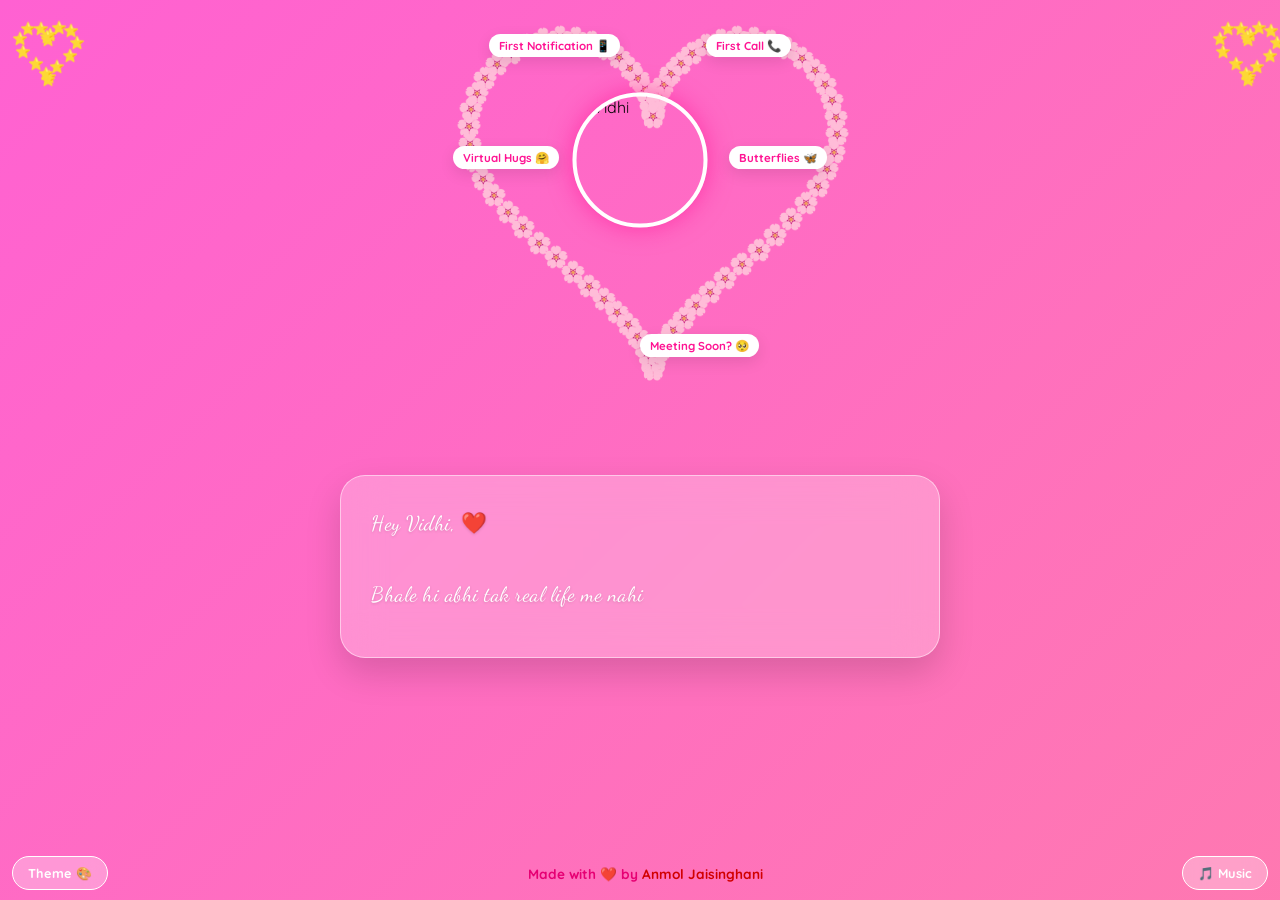
==== Final.html @ 9f500718 "Add new love-themed UI, animations, music, and theme synchronization across pages." ====
<!DOCTYPE html>
<html lang="en">
<head>
<meta charset="UTF-8">
<meta name="viewport" content="width=device-width, initial-scale=1.0, maximum-scale=1.0, user-scalable=no">
<title>My Heart Belongs to You 💖</title>
<style>
@import url('https://fonts.googleapis.com/css2?family=Dancing+Script:wght@700&family=Quicksand:wght@400;600;700&display=swap');

* {
    margin: 0;
    padding: 0;
    box-sizing: border-box;
    font-family: 'Quicksand', sans-serif;
    user-select: none;
    -webkit-tap-highlight-color: transparent;
}

body {
    width: 100vw;
    height: 100vh;
    overflow: hidden;
    background: linear-gradient(135deg, #FF61D2, #FE9090, #FFB8D1); 
    display: flex;
    flex-direction: column;
    align-items: center;
    justify-content: flex-start; 
    transition: background 0.6s ease;
}

/* Yellow Corner Hearts */
.corner-hearts {
    position: absolute;
    width: 60px;
    height: 60px;
    z-index: 10;
    animation: floatGlow 3s infinite ease-in-out;
}
#tl-heart { top: 10px; left: 10px; }
#tr-heart { top: 10px; right: 10px; }

/* Main Heart Area - SIZE INCREASED */
#heart-stage {
    position: relative;
    width: 360px; 
    height: 340px; 
    display: flex;
    justify-content: center;
    align-items: center;
    z-index: 50;
    margin-top: 10px; 
    flex-shrink: 0;
}

/* Centered Image - EXACTLY IN THE HEART CENTER */
.center-photo {
    position: absolute;
    top: 44%; /* Shifted up slightly to match the mathematical heart center */
    left: 50%;
    transform: translate(-50%, -50%);
    width: 135px; /* Slightly bigger to match bigger heart */
    height: 135px;
    border-radius: 50%;
    border: 4.5px solid #fff;
    box-shadow: 0 0 25px rgba(255, 20, 147, 0.6);
    overflow: hidden;
    z-index: 100;
    animation: pulseImg 2s infinite ease-in-out;
}
.center-photo img {
    width: 100%;
    height: 100%;
    object-fit: cover;
}

/* Glass Letter Box - CENTERED WITH MORE SPACING */
.letter-box {
    position: relative;
    margin-top: 125px; /* Pushes away from heart */
    margin-bottom: 50px; /* Pushes away from bottom nav */
    width: 92%; 
    max-width: 600px; 
    height: auto;
    max-height: 45vh; /* Prevents it from touching the heart */
    background: rgba(255, 255, 255, 0.25);
    backdrop-filter: blur(20px);
    -webkit-backdrop-filter: blur(20px);
    border-radius: 25px;
    padding: 30px; /* INCREASED PADDING for more space */
    border: 1.5px solid rgba(255, 255, 255, 0.5);
    box-shadow: 0 15px 35px rgba(0, 0, 0, 0.15);
    z-index: 60;
    overflow-y: auto; 
    display: flex;
    flex-direction: column;
    animation: slideUp 1s ease-out;
}

.letter-box::-webkit-scrollbar {
    display: none;
}

#typewriter-text {
    font-family: 'Dancing Script', cursive;
    color: #fff;
    font-size: 1.3rem; 
    line-height: 1.7; /* ADDED SPACING BETWEEN LINES */
    letter-spacing: 0.5px; /* ADDED SPACING BETWEEN LETTERS */
    text-shadow: 0 1px 3px rgba(0,0,0,0.15);
}

/* SIGNATURE RIGHT ALIGNED */
#signature-text {
    font-family: 'Dancing Script', cursive;
    color: #fff;
    font-size: 1.3rem; 
    line-height: 1.7;
    text-align: right; 
    margin-top: 15px;
}

/* Bottom Nav - One Line */
.bottom-nav {
    position: fixed;
    bottom: 10px; 
    width: 100%;
    display: flex;
    justify-content: space-between;
    align-items: center;
    padding: 0 12px;
    z-index: 1000;
}

.action-btn {
    background: rgba(255, 255, 255, 0.3);
    border: 1.5px solid #fff;
    color: #fff;
    padding: 8px 15px;
    border-radius: 20px;
    font-size: 0.8rem;
    font-weight: 800;
    cursor: pointer;
    backdrop-filter: blur(10px);
    white-space: nowrap;
    transition: 0.3s;
}
.action-btn:active { transform: scale(0.95); }

.author-link {
    text-decoration: none;
    font-size: 0.85rem;
    font-weight: 800;
    color: #E60073;
    padding: 0 5px;
    white-space: nowrap;
}
.author-link span {
    color: #D10000;
    font-weight: 900;
}

.flower-point { position: absolute; font-size: 1.3rem; pointer-events: none; }
.star-point { position: absolute; font-size: 0.8rem; color: #FFD700; pointer-events: none; }

/* Fixed Labels Exact Match to Screenshot */
.heart-label {
    position: absolute;
    background: #fff;
    color: #FF1493;
    padding: 4px 10px;
    border-radius: 12px;
    font-size: 0.72rem;
    font-weight: 800;
    box-shadow: 0 5px 15px rgba(0,0,0,0.1);
    z-index: 200;
    white-space: nowrap;
    opacity: 0;
    animation: popIn 0.5s ease forwards;
}

/* Adjusted label positions for bigger heart */
.pos-1 { top: 7%; left: 8%; animation-delay: 1.5s; }
.pos-2 { top: 7%; right: 8%; animation-delay: 1.8s; }
.pos-3 { top: 40%; left: -2%; animation-delay: 2.1s; }
.pos-4 { top: 40%; right: -2%; animation-delay: 2.4s; }
.pos-5 { bottom: -2%; left: 50%; transform: translateX(-50%); animation-delay: 2.7s; }

/* Animations */
@keyframes pulseImg { 0%, 100% {transform: translate(-50%, -50%) scale(1);} 50% {transform: translate(-50%, -50%) scale(1.05);} }
@keyframes slideUp { from {transform: translateY(30px); opacity: 0;} to {transform: translateY(0); opacity: 1;} }
@keyframes floatGlow { 0%, 100% {transform: translateY(0); filter: drop-shadow(0 0 5px #FFD700);} 50% {transform: translateY(-8px); filter: drop-shadow(0 0 15px #FFD700);} }
@keyframes popIn { from {transform: scale(0.5); opacity: 0;} to {transform: scale(1) translateX(0); opacity: 1;} }

@media (max-width: 400px) {
    #heart-stage { transform: scale(0.85); margin-top: 0; }
    .letter-box { max-height: 50vh; padding: 20px; width: 96%; }
    #typewriter-text, #signature-text { font-size: 1.15rem; }
}
</style>
</head>
<body>

    <script src="assets/js/script.js"></script>

    <div id="tl-heart" class="corner-hearts"></div>
    <div id="tr-heart" class="corner-hearts"></div>

    <div id="heart-stage">
        <div class="center-photo">
            <img src="assets/img/pic4.jpg" alt="Vidhi">
        </div>
        
        <div class="heart-label pos-1">First Notification 📱</div>
        <div class="heart-label pos-2">First Call 📞</div>
        <div class="heart-label pos-3">Virtual Hugs 🤗</div>
        <div class="heart-label pos-4">Butterflies 🦋</div>
        <div class="heart-label pos-5">Meeting Soon? 🥺</div>
    </div>

    <div class="letter-box">
        <div id="typewriter-text"></div>
        <div id="signature-text"></div>
    </div>

    <div class="bottom-nav">
        <button id="theme-btn" class="action-btn">Theme 🎨</button>
        <a href="https://www.instagram.com/anmol.zsh" target="_blank" class="author-link">Made with ❤️ by <span>Anmol Jaisinghani</span></a>
        <button id="music-btn" class="action-btn">🎵 Music</button>
    </div>

    <audio id="bg-music" loop autoplay>
        <source src="assets/song/song.mp3" type="audio/mpeg">
    </audio>

<script>
    const stage = document.getElementById('heart-stage');
    
    function drawPinkHeart() {
        const cx = stage.offsetWidth / 2;
        // Shifted y-center slightly up to perfectly align the math formula with the div center
        const cy = stage.offsetHeight / 2 - 20; 
        for (let t = 0; t <= Math.PI * 2; t += 0.08) {
            const x = 16 * Math.pow(Math.sin(t), 3);
            const y = 13 * Math.cos(t) - 5 * Math.cos(2*t) - 2 * Math.cos(3*t) - Math.cos(4*t);
            const fl = document.createElement('div');
            fl.className = 'flower-point';
            fl.innerHTML = '🌸';
            // Increased multiplier from 9 to 11 to make heart BIGGER
            fl.style.left = cx + (x * 11.5) + 'px'; 
            fl.style.top = cy - (y * 11.5) + 'px';
            fl.style.opacity = '0';
            fl.style.transition = `opacity 0.6s ${t}s`;
            stage.appendChild(fl);
            setTimeout(() => fl.style.opacity = '1', 100);
        }
    }

    function drawYellowHearts() {
        const lBox = document.getElementById('tl-heart');
        const rBox = document.getElementById('tr-heart');
        for (let t = 0; t <= Math.PI * 2; t += 0.4) {
            const x = 16 * Math.pow(Math.sin(t), 3);
            const y = 13 * Math.cos(t) - 5 * Math.cos(2*t) - 2 * Math.cos(3*t) - Math.cos(4*t);
            const st = document.createElement('div');
            st.className = 'star-point';
            st.innerHTML = '⭐';
            st.style.left = (x * 1.8 + 30) + 'px';
            st.style.top = (-y * 1.8 + 30) + 'px';
            lBox.appendChild(st.cloneNode(true));
            rBox.appendChild(st);
        }
    }

    const mainText = "Hey Vidhi, ❤️\n\nBhale hi abhi tak real life me nahi mile hain, par sach batau? Tumhari ek notification se mera poora system boot up ho jata hai. Bina mile hi tumne mere dil ke firewall ko bypass kar diya hai. 💻✨\nHamari ye thodi der ki chats hi mere din ka best part hoti hain. Aisa lagta hai jaise meri chaotic life ka code finally bina kisi error ke smoothly run kar raha hai. Tumhare aane se pehle sab offline mode me tha, par ab connection ekdum 0 ms ki latency pe chal raha hai.\n\nwhile (true) {\n  love(Vidhi);\n} 💞";

    const signature = "Forever Yours,\nWith Endless Love ❤️";

    function startTypewriter() {
        const mainEl = document.getElementById('typewriter-text');
        const sigEl = document.getElementById('signature-text');
        let i = 0, j = 0;
        const speed = 15; // Bullet speed

        const int1 = setInterval(() => {
            if (i < mainText.length) {
                if (mainText.charAt(i) === '\n') mainEl.innerHTML += "<br>";
                else mainEl.innerHTML += mainText.charAt(i);
                i++;
            } else {
                clearInterval(int1);
                const int2 = setInterval(() => {
                    if (j < signature.length) {
                        if (signature.charAt(j) === '\n') sigEl.innerHTML += "<br>";
                        else sigEl.innerHTML += signature.charAt(j);
                        j++;
                    } else clearInterval(int2);
                }, speed);
            }
        }, speed);
    }

    const audio = document.getElementById('bg-music');
    const mBtn = document.getElementById('music-btn');
    mBtn.addEventListener('click', () => {
        if (audio.paused) { audio.play(); mBtn.innerHTML = '⏸️ Pause'; }
        else { audio.pause(); mBtn.innerHTML = '🎵 Music'; }
    });

    window.onload = () => {
        drawPinkHeart();
        drawYellowHearts();
        setTimeout(startTypewriter, 800);
        audio.play().catch(() => {});
    };
</script>
<script src="assets/js/script.js"></script>
</body>
</html>
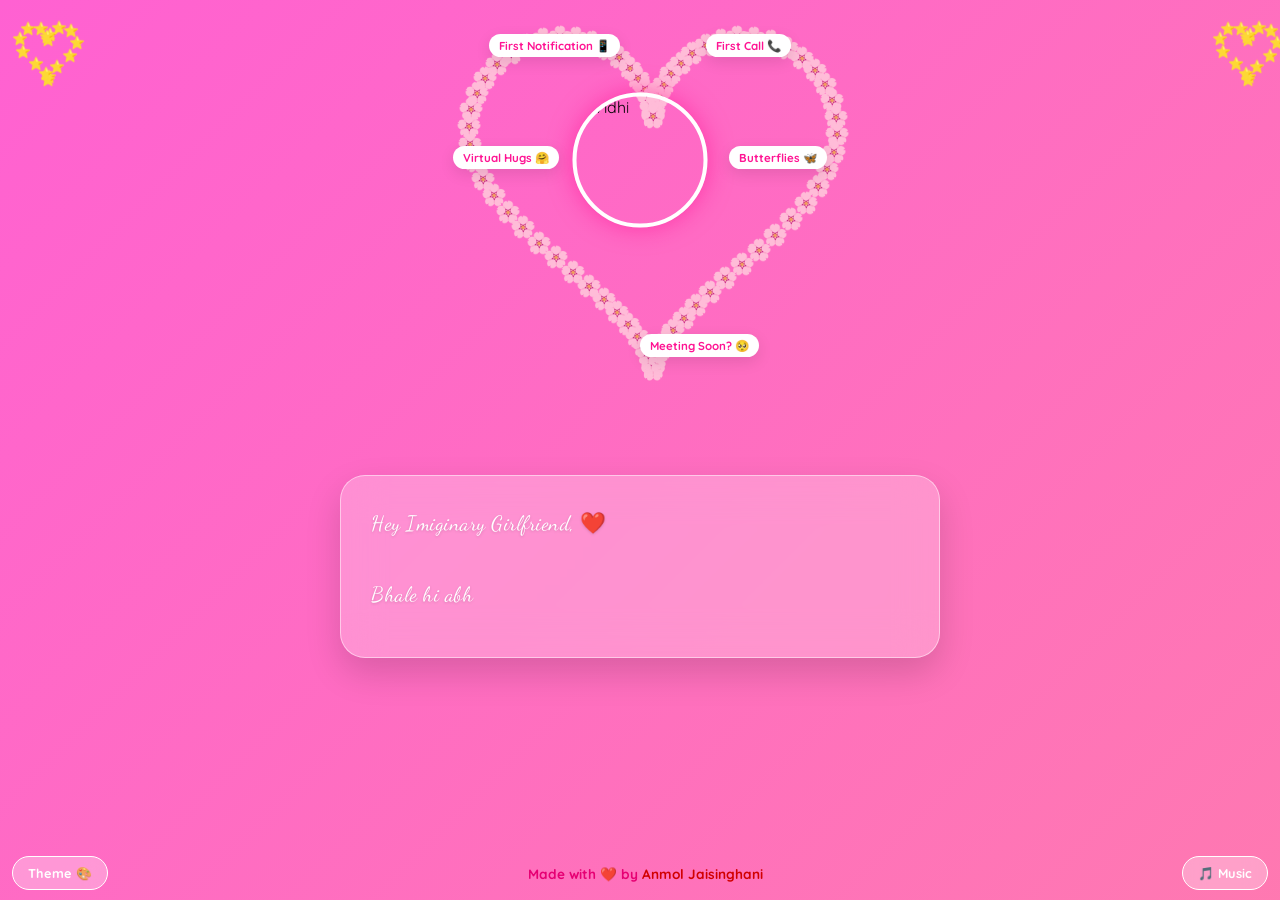
==== commit 3ac8f25d: "Update Final.html" ====
--- a/Final.html
+++ b/Final.html
@@ -271,7 +271,7 @@
         }
     }
 
-    const mainText = "Hey Vidhi, ❤️\n\nBhale hi abhi tak real life me nahi mile hain, par sach batau? Tumhari ek notification se mera poora system boot up ho jata hai. Bina mile hi tumne mere dil ke firewall ko bypass kar diya hai. 💻✨\nHamari ye thodi der ki chats hi mere din ka best part hoti hain. Aisa lagta hai jaise meri chaotic life ka code finally bina kisi error ke smoothly run kar raha hai. Tumhare aane se pehle sab offline mode me tha, par ab connection ekdum 0 ms ki latency pe chal raha hai.\n\nwhile (true) {\n  love(Vidhi);\n} 💞";
+    const mainText = "Hey Imiginary Girlfriend, ❤️\n\nBhale hi abhi tak real life me nahi mile hain, par sach batau? Tumhari ek notification se mera poora system boot up ho jata hai. Bina mile hi tumne mere dil ke firewall ko bypass kar diya hai. 💻✨\nHamari ye thodi der ki chats hi mere din ka best part hoti hain. Aisa lagta hai jaise meri chaotic life ka code finally bina kisi error ke smoothly run kar raha hai. Tumhare aane se pehle sab offline mode me tha, par ab connection ekdum 0 ms ki latency pe chal raha hai.\n\nwhile (true) {\n  love(Vidhi);\n} 💞";
 
     const signature = "Forever Yours,\nWith Endless Love ❤️";
 
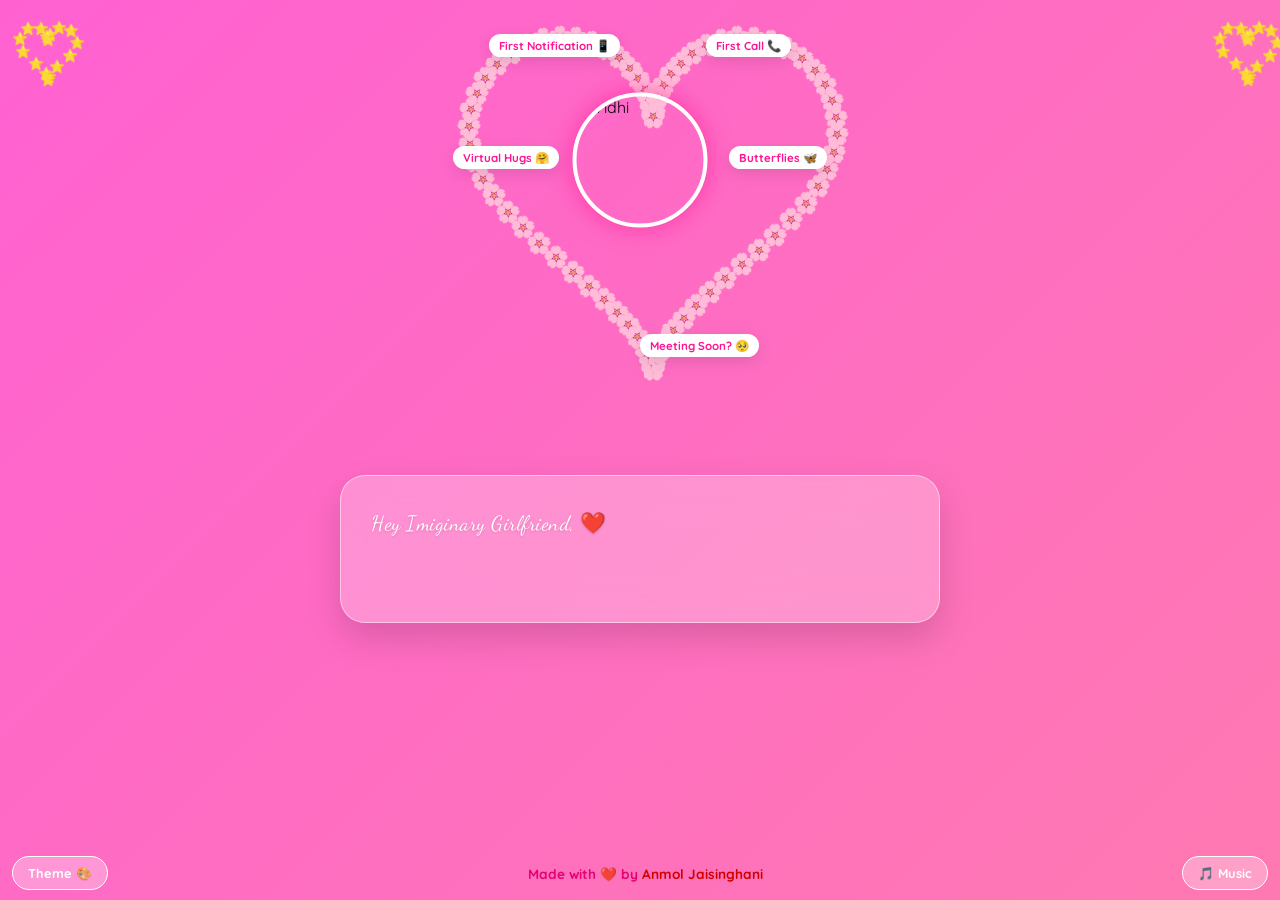
==== commit 96f81b6f: "Update Final.html" ====
--- a/Final.html
+++ b/Final.html
@@ -271,7 +271,7 @@
         }
     }
 
-    const mainText = "Hey Imiginary Girlfriend, ❤️\n\nBhale hi abhi tak real life me nahi mile hain, par sach batau? Tumhari ek notification se mera poora system boot up ho jata hai. Bina mile hi tumne mere dil ke firewall ko bypass kar diya hai. 💻✨\nHamari ye thodi der ki chats hi mere din ka best part hoti hain. Aisa lagta hai jaise meri chaotic life ka code finally bina kisi error ke smoothly run kar raha hai. Tumhare aane se pehle sab offline mode me tha, par ab connection ekdum 0 ms ki latency pe chal raha hai.\n\nwhile (true) {\n  love(Vidhi);\n} 💞";
+    const mainText = "Hey Imiginary Girlfriend, ❤️\n\nBhale hi abhi tak real life me nahi mile hain, par sach batau? Tumhari ek notification se mera poora system boot up ho jata hai. Bina mile hi tumne mere dil ke firewall ko bypass kar diya hai. 💻✨\nHamari ye thodi der ki chats hi mere din ka best part hoti hain. Aisa lagta hai jaise meri chaotic life ka code finally bina kisi error ke smoothly run kar raha hai. Tumhare aane se pehle sab offline mode me tha, par ab connection ekdum 0 ms ki latency pe chal raha hai.\n\nwhile (true) {\n  love(Imaginary Girlfriend);\n} 💞";
 
     const signature = "Forever Yours,\nWith Endless Love ❤️";
 
